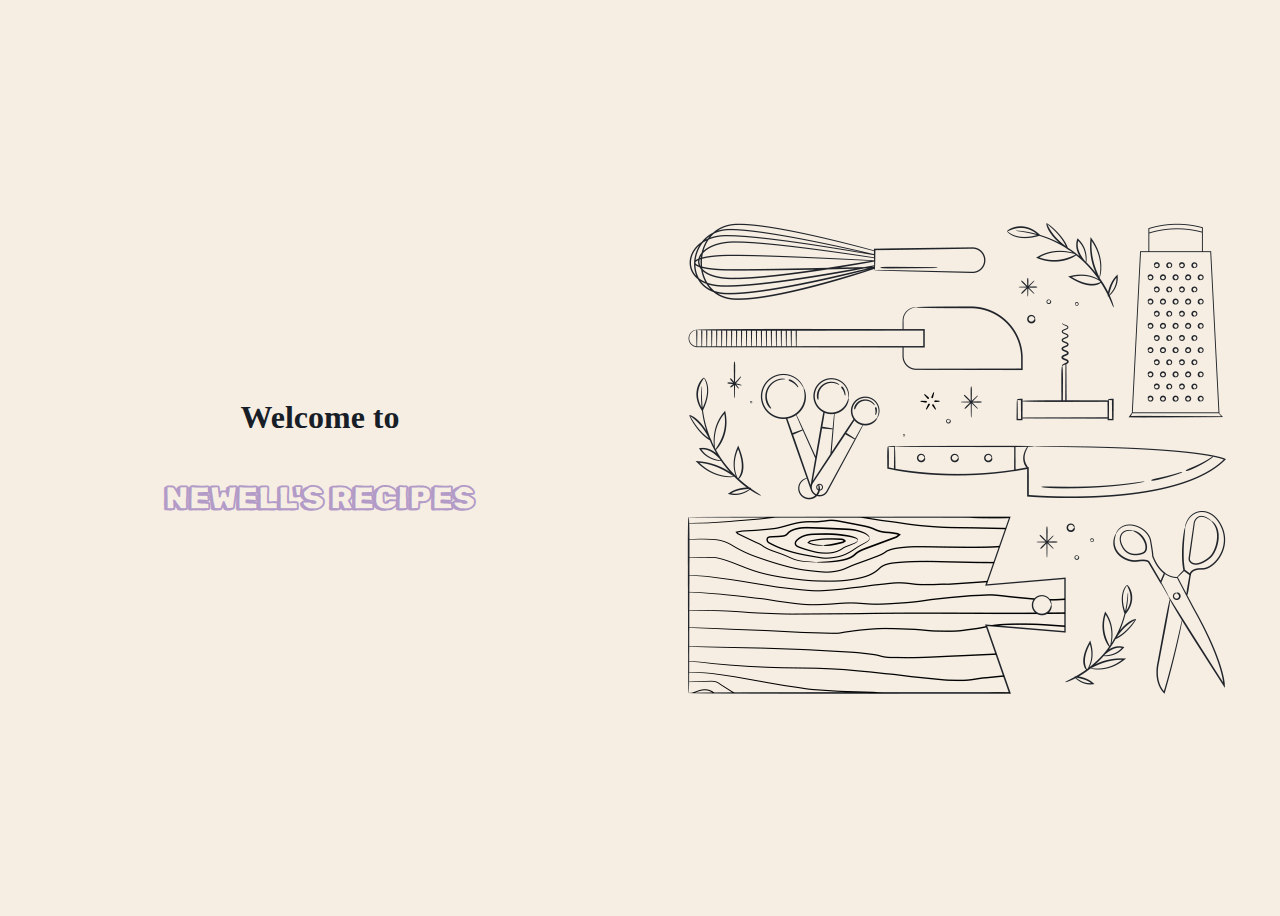
==== index.html @ f766e7f7 "1.0 - Created a Landing Page. Next step is to add Header." ====
<!DOCTYPE html>
<html lang="en">
<head>
    <meta charset="UTF-8">
    <link rel="stylesheet" href="style.css">
    <title>Newell's Recipes</title>
</head>
<body>
    <div class="box">
        <h1 style=""> Welcome to </h1>
        <h1 id="accent" style="font-family: titleFont;"> NEWELL'S RECIPES </h1>
    </div>

    <div class="imageBox">
        <img src="images/Wall_of_tools.png">
    </div>
</body>
</html>
---- style.css ----
/* Colors: 
    Background: #FFFFFF
    Accent:     #FE0435
    Text:       #181E27
*/
@font-face {
    font-family: titleFont;
    src: url(fonts/Rubik_Doodle_Shadow/RubikDoodleShadow-Regular.ttf);
  }
body {
    background-color: #f6eee3;
    color: #181E27;
    display: flex;
}

#accent {
    color: #B39BC8;
    transform: scale(1);
    transition: transform 500ms ease;
}
#accent:hover{
    color: black;
    transform: scale(1.5);
    transition: transform 500ms ease;
}

img {
    max-width: 800px;
    height: auto;
}

div {
    display: flex;
}

.box {
    width: 50%;
    height: 100vh;
    align-items: center;
    justify-content: center;
    flex-direction: column;
}

.imageBox {
    width: 50vw;
    height: 100vh;
    align-items: center;
    justify-content: center;
}
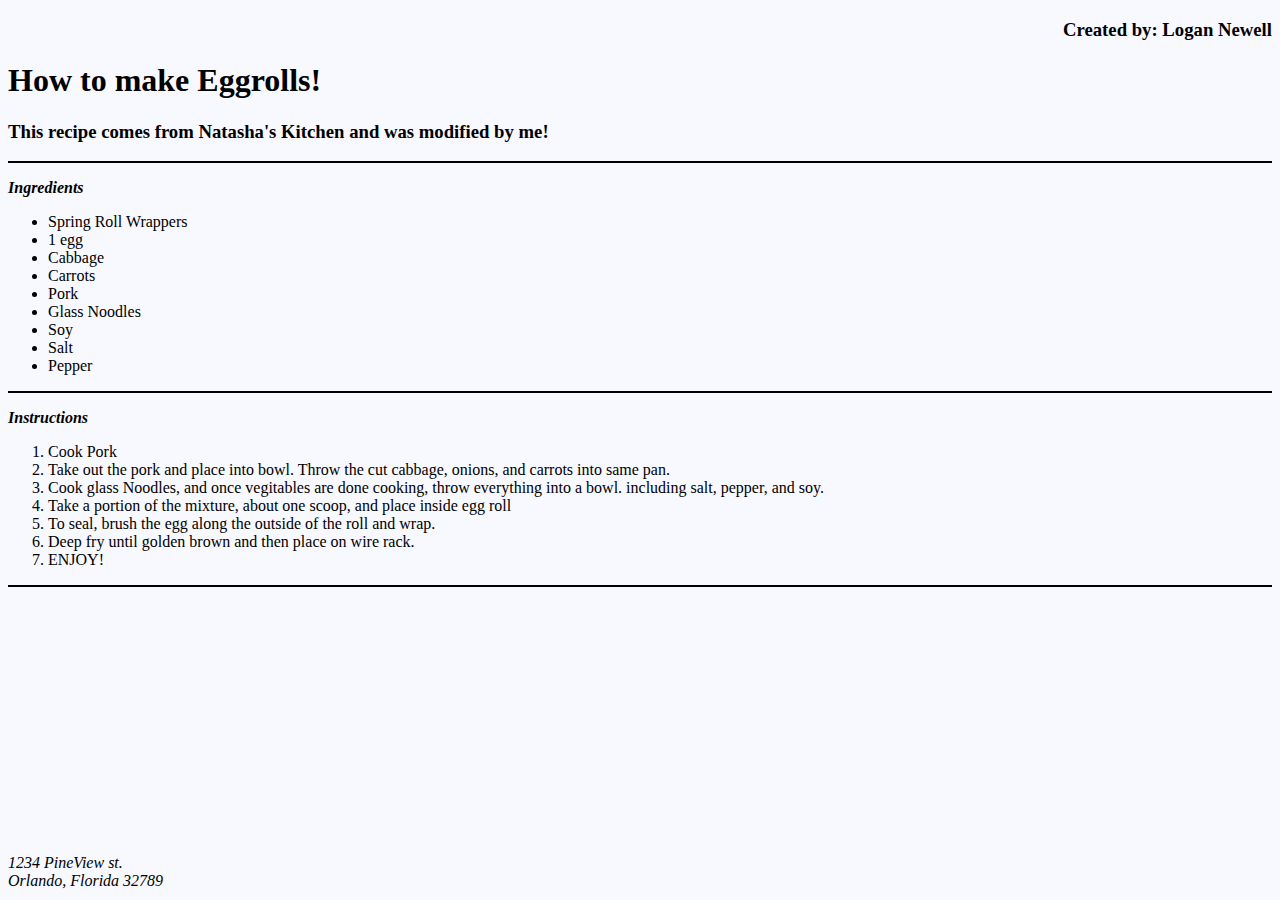
==== commit b62ced89: "My first Website" ====
--- a/index.html
+++ b/index.html
@@ -2,17 +2,43 @@
 <html lang="en">
 <head>
     <meta charset="UTF-8">
-    <link rel="stylesheet" href="style.css">
-    <title>Newell's Recipes</title>
+    <link href="style.css" rel="stylesheet">
+    <title>Document</title>
 </head>
 <body>
-    <div class="box">
-        <h1 style=""> Welcome to </h1>
-        <h1 id="accent" style="font-family: titleFont;"> NEWELL'S RECIPES </h1>
-    </div>
-
-    <div class="imageBox">
-        <img src="images/Wall_of_tools.png">
-    </div>
+    <header>
+        <h3>Created by: Logan Newell</h3>
+    </header>
+    <h1>How to make Eggrolls!</h1>
+    <h3>This recipe comes from Natasha's Kitchen and was modified by me!</h3>
+    <hr>
+    <p><b><i>Ingredients</i></b></p>
+    <ul>
+        <li>Spring Roll Wrappers</li>
+        <li>1 egg</li>
+        <li>Cabbage</li>
+        <li>Carrots</li>
+        <li>Pork</li>                    
+        <li>Glass Noodles</li>
+        <li>Soy</li>
+        <li>Salt</li>
+        <li>Pepper</li>
+    </ul>
+    <hr>
+    <p><b><i>Instructions</i></b></p>
+    <ol>
+        <li>Cook Pork</li>
+        <li>Take out the pork and place into bowl. Throw the cut cabbage, onions, and carrots into same pan.</li>
+        <li>Cook glass Noodles, and once vegitables are done cooking, throw everything into a bowl. including salt, pepper, and soy.</li>
+        <li>Take a portion of the mixture, about one scoop, and place inside egg roll</li>
+        <li>To seal, brush the egg along the outside of the roll and wrap.</li>
+        <li>Deep fry until golden brown and then place on wire rack.</li>
+        <li>ENJOY!</li>
+    </ol>
+    <hr>
+    <footer>
+        <address>1234 PineView st.</address>
+        <address>Orlando, Florida 32789</address>
+    </footer>
 </body>
 </html>--- a/style.css
+++ b/style.css
@@ -1,49 +1,21 @@
-/* Colors: 
-    Background: #FFFFFF
-    Accent:     #FE0435
-    Text:       #181E27
-*/
-@font-face {
-    font-family: titleFont;
-    src: url(fonts/Rubik_Doodle_Shadow/RubikDoodleShadow-Regular.ttf);
-  }
-body {
-    background-color: #f6eee3;
-    color: #181E27;
-    display: flex;
+footer {
+    position: absolute;
+    bottom: 10px;
 }
 
-#accent {
-    color: #B39BC8;
-    transform: scale(1);
-    transition: transform 500ms ease;
-}
-#accent:hover{
-    color: black;
-    transform: scale(1.5);
-    transition: transform 500ms ease;
+header {
+    position: relative;
+    max-width: 100vw;
+    text-align: right;
 }
 
-img {
-    max-width: 800px;
-    height: auto;
+body {
+    background-color: ghostwhite;
 }
 
-div {
-    display: flex;
-}
-
-.box {
-    width: 50%;
-    height: 100vh;
-    align-items: center;
-    justify-content: center;
-    flex-direction: column;
-}
-
-.imageBox {
-    width: 50vw;
-    height: 100vh;
-    align-items: center;
-    justify-content: center;
+hr {
+    height:2px;
+    border-width:0;
+    color: black;
+    background-color: black;
 }